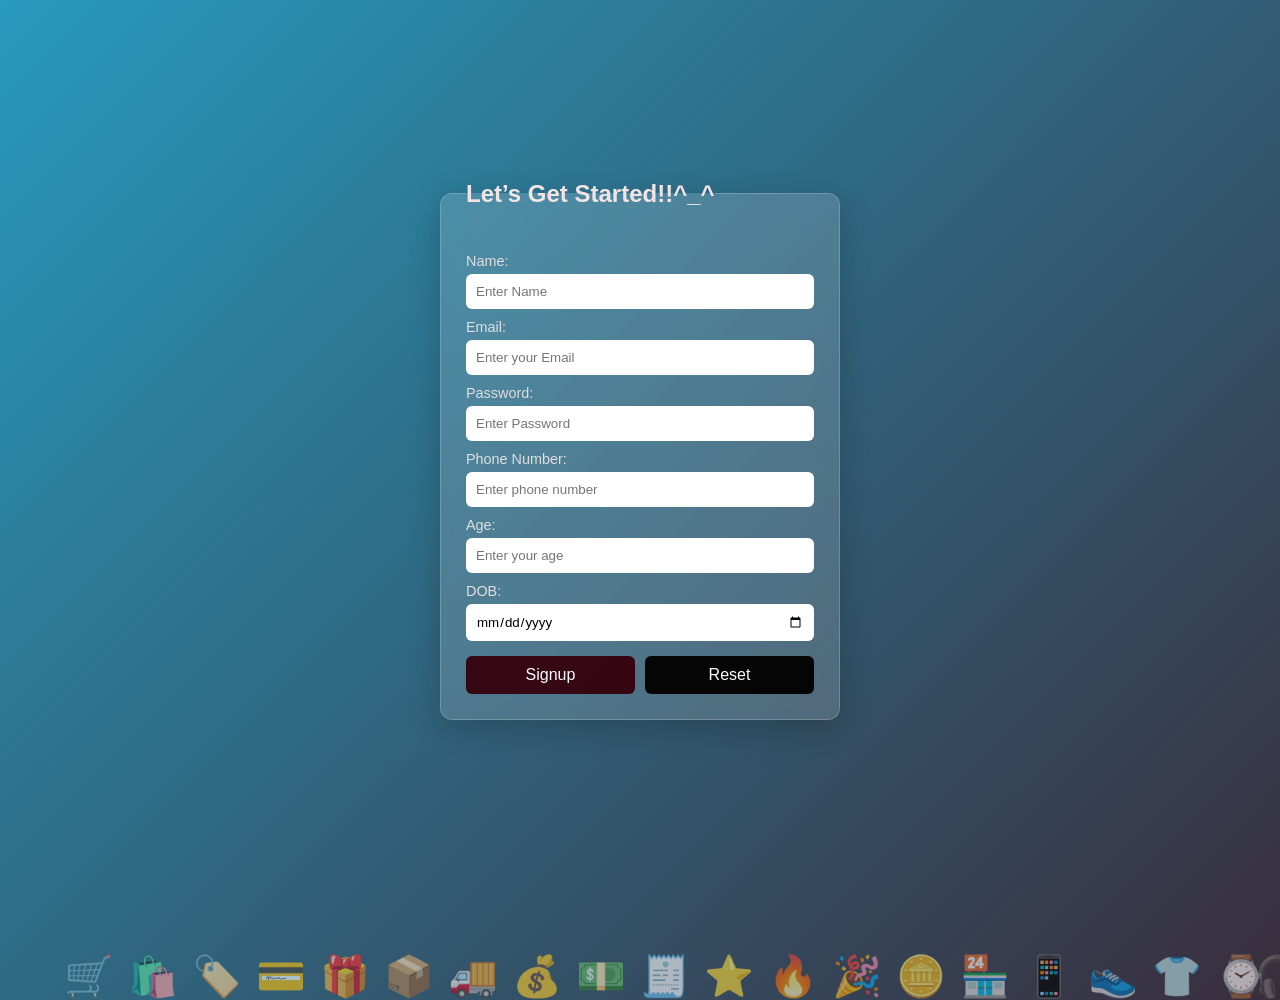
==== signupproject.html @ 1bdaee76 "Add files via upload" ====
<!DOCTYPE html>
<html lang="en">
<head>
<meta charset="UTF-8">
<meta name="viewport" content="width=device-width, initial-scale=1.0">

<title>Signup Page</title>

<style>

/* Reset */
* {
  margin: 0;
  padding: 0;
  box-sizing: border-box;
  font-family: Arial, sans-serif;
}

/* Animated Background */
body {
  height: 100vh;
  display: flex;
  justify-content: center;
  align-items: center;
  overflow: hidden;

  background: linear-gradient(-45deg, #000105, #150425, #35030df3, #279abd);
  background-size: 400% 400%;
  animation: gradientMove 12s ease infinite;
}

@keyframes gradientMove {
  0% { background-position: 0% 50%; }
  50% { background-position: 100% 50%; }
  100% { background-position: 0% 50%; }
}

/* Floating shapes */
.bg-shapes span {
  position: absolute;
  display: block;
  background: rgba(255,255,255,0.2);
  bottom: -150px;
  border-radius: 50%;
  animation: float 20s linear infinite;
}

.bg-shapes span:nth-child(1) {
  left: 10%;
  width: 40px;
  height: 40px;
  animation-duration: 12s;
}
.bg-shapes span:nth-child(2) {
  left: 25%;
  width: 20px;
  height: 20px;
  animation-duration: 18s;
}
.bg-shapes span:nth-child(3) {
  left: 50%;
  width: 60px;
  height: 60px;
  animation-duration: 15s;
}
.bg-shapes span:nth-child(4) {
  left: 75%;
  width: 25px;
  height: 25px;
  animation-duration: 20s;
}
.bg-shapes span:nth-child(5) {
  left: 90%;
  width: 30px;
  height: 30px;
  animation-duration: 10s;
}

@keyframes float {
  0% {
    transform: translateY(0) scale(1);
    opacity: 0.7;
  }
  100% {
    transform: translateY(-100vh) scale(1.5);
    opacity: 0;
  }
}

/* Form styling */
form {
  width: 100%;
  max-width: 400px;
  z-index: 1;
}

/* Glassmorphism */
fieldset {
  border: none;
  padding: 25px;
  border-radius: 12px;

  background: rgba(255, 255, 255, 0.15);
  backdrop-filter: blur(12px);
  box-shadow: 0 8px 32px rgba(0,0,0,0.2);
  border: 1px solid rgba(255,255,255,0.2);
}

/* Title */
legend {
  font-size: 1.5rem;
  font-weight: bold;
  color: #f3e4e4;
  margin-bottom: 10px;
}

/* Labels */
label {
  display: block;
  margin-top: 10px;
  color: #e4dfdffb;
  font-size: 0.9rem;
}

/* Inputs */
input {
  width: 100%;
  padding: 10px;
  margin-top: 5px;
  border: none;
  border-radius: 6px;
  outline: none;
}

/* Button group */
.btn-group {
  display: flex;
  gap: 10px;
  margin-top: 15px;
}

/* Buttons */
.btn-group button {
  flex: 1;
  padding: 10px;
  border: none;
  border-radius: 6px;
  cursor: pointer;
  font-size: 1rem;
}

/* Signup button */
.btn-group button:first-child {
  background: #35030df3;
  color: white;
}

/* Reset button */
.btn-group button:last-child {
  background: #050505;
  color: white;
}
/* Floating shopping icons */
.floating-icons span {
  position: absolute;
  font-size: 40px;
  bottom: -100px;
  opacity: 0.6;
  animation: floatIcons 18s linear infinite;
}

.floatingicons span {
  position: absolute;
  font-size: 32px;
  top: -100px;
  opacity: 0.6;
  animation: dropIcons linear infinite;
}

/* Spread icons across screen */
.floating-icons span:nth-child(1) { left: 5%; animation-duration: 12s; }
.floating-icons span:nth-child(2) { left: 10%; animation-duration: 18s; }
.floating-icons span:nth-child(3) { left: 15%; animation-duration: 14s; }
.floating-icons span:nth-child(4) { left: 20%; animation-duration: 20s; }
.floating-icons span:nth-child(5) { left: 25%; animation-duration: 16s; }
.floating-icons span:nth-child(6) { left: 30%; animation-duration: 22s; }
.floating-icons span:nth-child(7) { left: 35%; animation-duration: 13s; }
.floating-icons span:nth-child(8) { left: 40%; animation-duration: 19s; }
.floating-icons span:nth-child(9) { left: 45%; animation-duration: 15s; }
.floating-icons span:nth-child(10){ left: 50%; animation-duration: 21s; }
.floating-icons span:nth-child(11){ left: 55%; animation-duration: 17s; }
.floating-icons span:nth-child(12){ left: 60%; animation-duration: 23s; }
.floating-icons span:nth-child(13){ left: 65%; animation-duration: 14s; }
.floating-icons span:nth-child(14){ left: 70%; animation-duration: 20s; }
.floating-icons span:nth-child(15){ left: 75%; animation-duration: 16s; }
.floating-icons span:nth-child(16){ left: 80%; animation-duration: 22s; }
.floating-icons span:nth-child(17){ left: 85%; animation-duration: 18s; }
.floating-icons span:nth-child(18){ left: 90%; animation-duration: 24s; }
.floating-icons span:nth-child(19){ left: 95%; animation-duration: 19s; }
.floating-icons span:nth-child(20){ left: 98%; animation-duration: 21s; }

/* Animation */
@keyframes dropIcons {
  0% {
    transform: translateY(-10vh) rotate(0deg);
    opacity: 0;
  }
  20% {
    opacity: 0.8;
  }
  100% {
    transform: translateY(110vh) rotate(360deg);
    opacity: 0;
  }
}
/* Animation */
@keyframes floatIcons {
  0% {
    transform: translateY(0) rotate(0deg);
    opacity: 0;
  }
  30% {
    opacity: 0.7;
  }
  100% {
    transform: translateY(-110vh) rotate(360deg);
    opacity: 0;
  }
}
/* Floating shopping icons */
.floatingicons span {
  position: absolute;
  font-size: 40px;
  top: -100px; /* start above screen */
  opacity: 0.6;
  animation: dropIcons 18s linear infinite;
}

.floatingicons span {
  position: absolute;
  font-size: 32px;
  top: -100px;
  opacity: 0.6;
  animation: dropIcons linear infinite;
}

/* Spread icons across screen */
.floatingicons span:nth-child(1) { left: 5%; animation-duration: 12s; }
.floatingicons span:nth-child(2) { left: 10%; animation-duration: 18s; }
.floatingicons span:nth-child(3) { left: 15%; animation-duration: 14s; }
.floatingicons span:nth-child(4) { left: 20%; animation-duration: 20s; }
.floatingicons span:nth-child(5) { left: 25%; animation-duration: 16s; }
.floatingicons span:nth-child(6) { left: 30%; animation-duration: 22s; }
.floatingicons span:nth-child(7) { left: 35%; animation-duration: 13s; }
.floatingicons span:nth-child(8) { left: 40%; animation-duration: 19s; }
.floatingicons span:nth-child(9) { left: 45%; animation-duration: 15s; }
.floatingicons span:nth-child(10){ left: 50%; animation-duration: 21s; }
.floatingicons span:nth-child(11){ left: 55%; animation-duration: 17s; }
.floatingicons span:nth-child(12){ left: 60%; animation-duration: 23s; }
.floatingicons span:nth-child(13){ left: 65%; animation-duration: 14s; }
.floatingicons span:nth-child(14){ left: 70%; animation-duration: 20s; }
.floatingicons span:nth-child(15){ left: 75%; animation-duration: 16s; }
.floatingicons span:nth-child(16){ left: 80%; animation-duration: 22s; }
.floatingicons span:nth-child(17){ left: 85%; animation-duration: 18s; }
.floatingicons span:nth-child(18){ left: 90%; animation-duration: 24s; }
.floatingicons span:nth-child(19){ left: 95%; animation-duration: 19s; }
.floatingicons span:nth-child(20){ left: 98%; animation-duration: 21s; }

/* Animation */
@keyframes dropIcons {
  0% {
    transform: translateY(-10vh) rotate(0deg);
    opacity: 0;
  }
  20% {
    opacity: 0.8;
  }
  100% {
    transform: translateY(110vh) rotate(360deg);
    opacity: 0;
  }
}

/* Falling animation */
@keyframes dropIcons {
  0% {
    transform: translateY(-10vh) rotate(0deg);
    opacity: 0;
  }
  20% {
    opacity: 0.8;
  }
  100% {
    transform: translateY(110vh) rotate(360deg);
    opacity: 0;
  }
}

</style>
</head>

<body>

<div class="floating-icons">
  <span>🛒</span>
  <span>🛍️</span>
  <span>🏷️</span>
  <span>💳</span>
  <span>🎁</span>
  <span>📦</span>
  <span>🚚</span>
  <span>💰</span>
  <span>💵</span>
  <span>🧾</span>
  <span>⭐</span>
  <span>🔥</span>
  <span>🎉</span>
  <span>🪙</span>
  <span>🏪</span>
  <span>📱</span>
  <span>👟</span>
  <span>👕</span>
  <span>⌚</span>
  <span>🎧</span>
</div>
<div class="floatingicons">
  <span>🛒</span>
  <span>🛍️</span>
  <span>🏷️</span>
  <span>💳</span>
  <span>🎁</span>
  <span>📦</span>
  <span>🚚</span>
  <span>💰</span>
  <span>💵</span>
  <span>🧾</span>
  <span>⭐</span>
  <span>🔥</span>
  <span>🎉</span>
  <span>🪙</span>
  <span>🏪</span>
  <span>📱</span>
  <span>👟</span>
  <span>👕</span>
  <span>⌚</span>
  <span>🎧</span>
</div>
<!-- Form -->
<form id="signupForm">
  <fieldset>
    <legend>Let’s Get Started!!^_^</legend>

    <label for="name">Name:</label>
    <input type="text" id="name" name="name" required placeholder="Enter Name">

    <label for="mail">Email:</label>
    <input type="email" id="mail" name="email" required placeholder="Enter your Email">

    <label for="pwd">Password:</label>
    <input type="password" id="pwd" name="password" required placeholder="Enter Password">

    <label for="phone">Phone Number:</label>
    <input type="tel" id="phone" name="phone"required placeholder="Enter phone number">

    <label for="age">Age:</label>
    <input type="number" id="age" name="age" required placeholder="Enter your age">

    <label for="dob">DOB:</label>
    <input type="date" id="dob" name="dob" required>

    <div class="btn-group">
      <button type="submit">Signup</button>
      <button type="reset">Reset</button>
    </div>

  </fieldset>
</form>

</body>
<script src="./javascript/signup.js"></script>
</html>
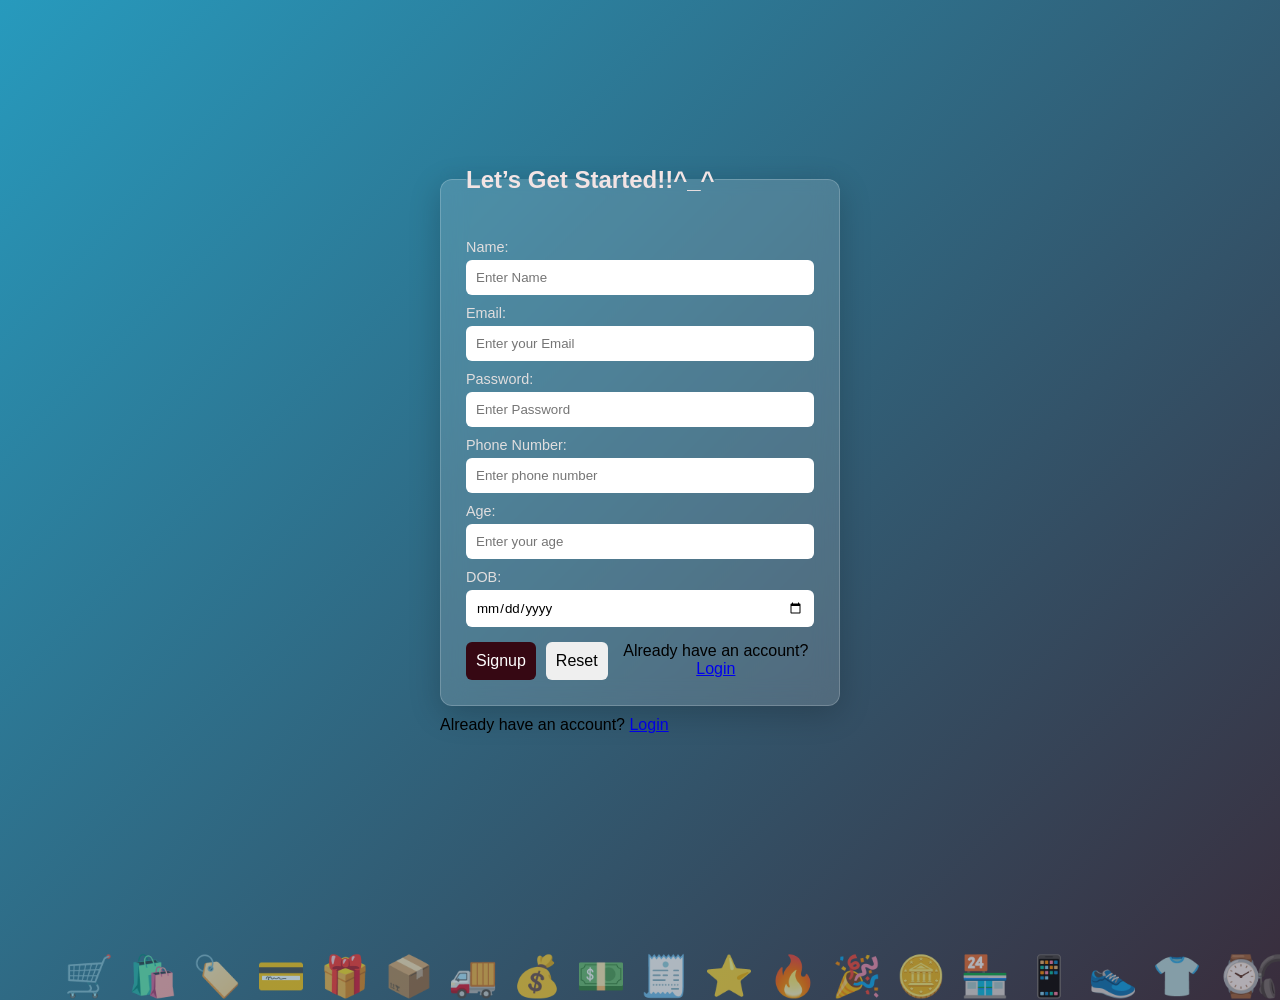
==== commit 76e8b384: "Add login prompt to signup form" ====
--- a/signupproject.html
+++ b/signupproject.html
@@ -371,6 +371,10 @@
     <div class="btn-group">
       <button type="submit">Signup</button>
       <button type="reset">Reset</button>
+      <p style="margin-top:10 px; text-align:center;">
+      Already have an account? 
+      <a href="login.html">Login</a>
+      </p>
     </div>
 
   </fieldset>
@@ -378,4 +382,4 @@
 
 </body>
 <script src="./javascript/signup.js"></script>
-</html>+</html>
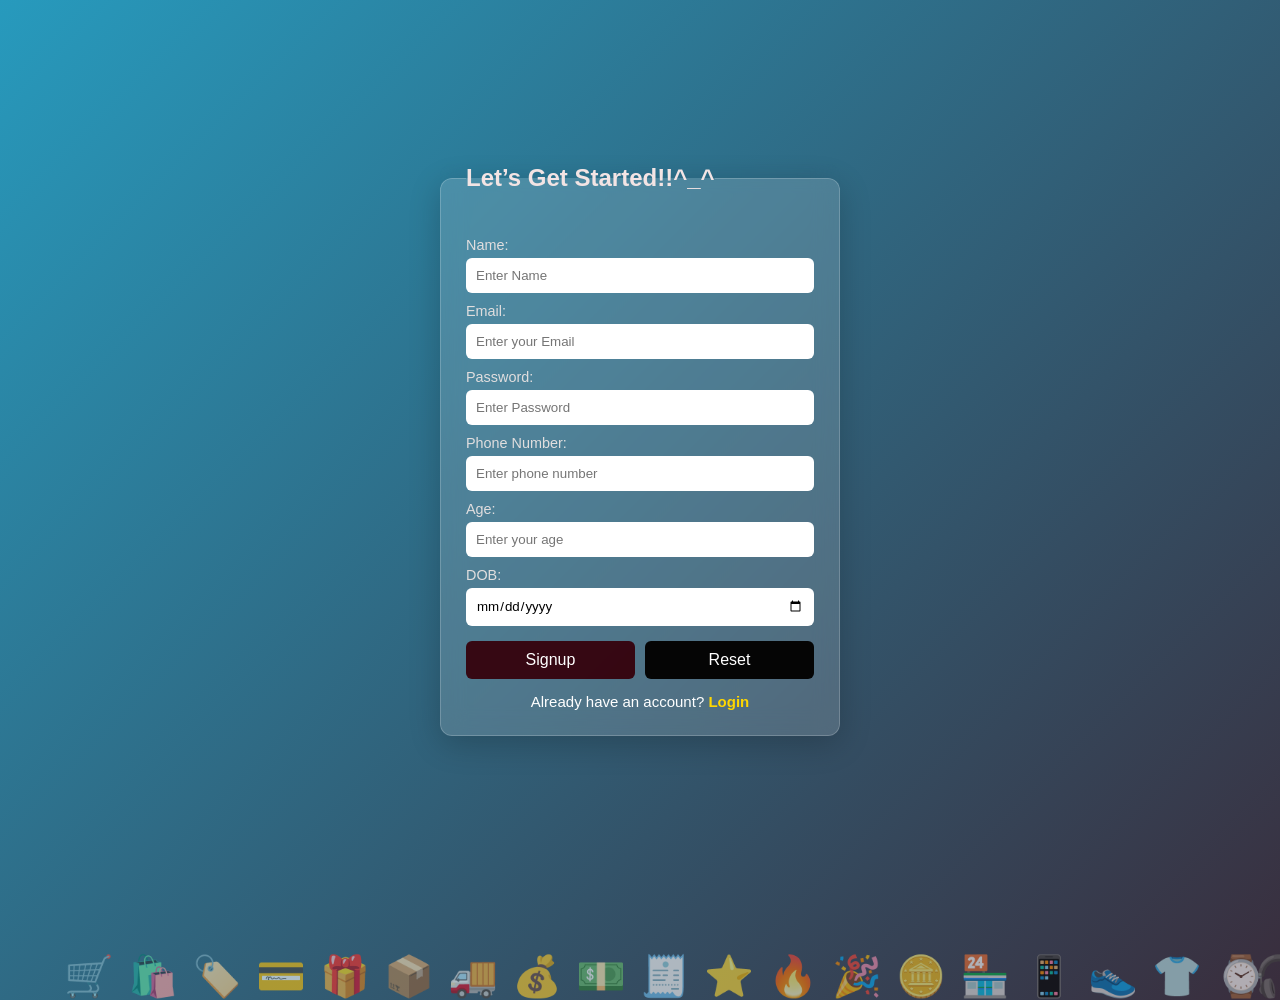
==== commit 88ea537c: "Add login link with styling to signup page Added a styled login link for users with existing account" ====
--- a/signupproject.html
+++ b/signupproject.html
@@ -266,6 +266,22 @@
 .floatingicons span:nth-child(19){ left: 95%; animation-duration: 19s; }
 .floatingicons span:nth-child(20){ left: 98%; animation-duration: 21s; }
 
+  .login-link {
+  margin-top: 14px;
+  text-align: center;
+  color: white;
+  font-size: 15px;
+}
+
+.login-link a {
+  color: #ffd700;
+  text-decoration: none;
+  font-weight: bold;
+}
+
+.login-link a:hover {
+  text-decoration: underline;
+}
 /* Animation */
 @keyframes dropIcons {
   0% {
@@ -371,11 +387,11 @@
     <div class="btn-group">
       <button type="submit">Signup</button>
       <button type="reset">Reset</button>
-      <p style="margin-top:10 px; text-align:center;">
-      Already have an account? 
+    </div>
+    <p class="login-link">
+      Already have an account?
       <a href="login.html">Login</a>
-      </p>
-    </div>
+    </p>
 
   </fieldset>
 </form>
